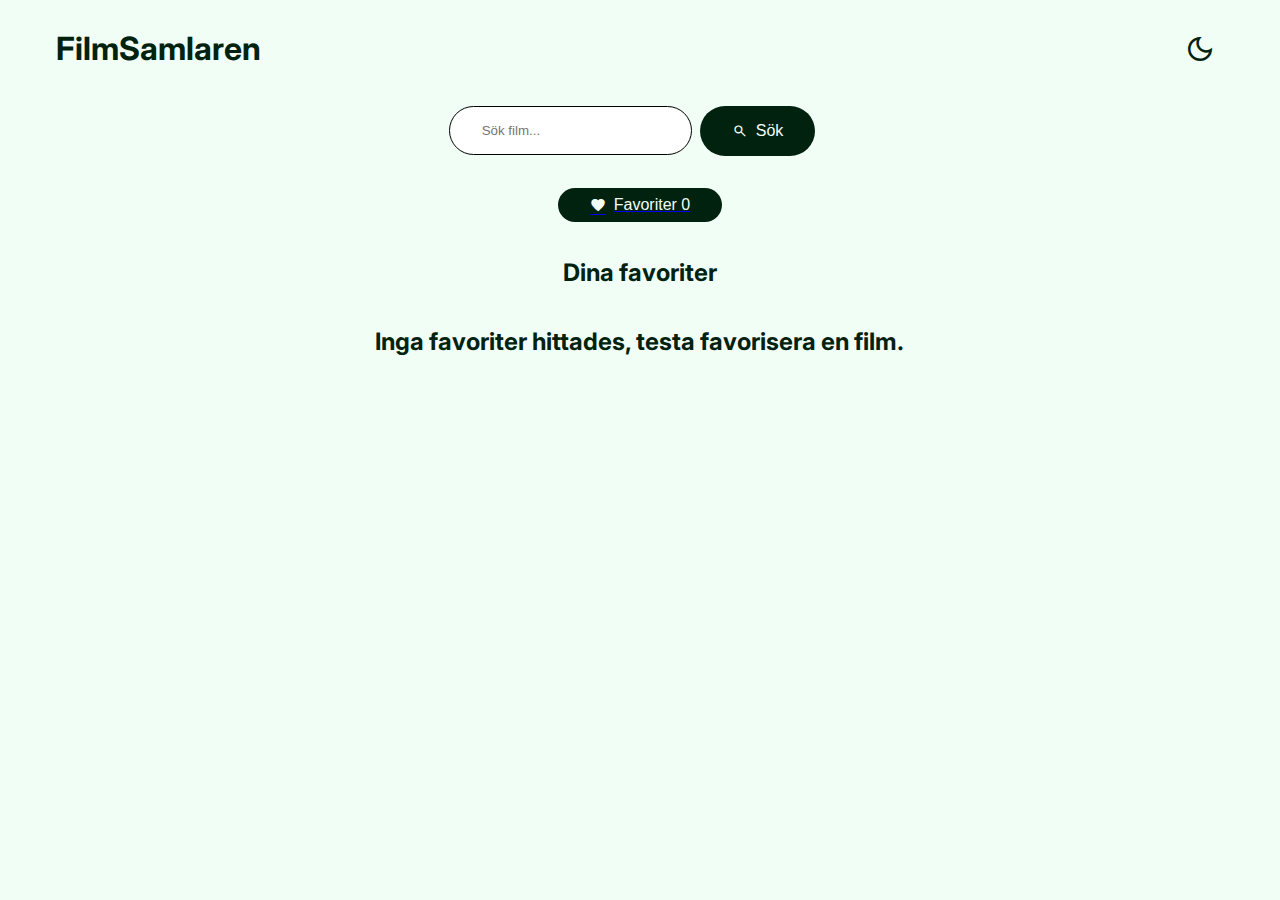
==== favoriter.html @ bff334ec "add favoriter.html and js" ====
<!DOCTYPE html>
<html lang="en">
  <head>
    <meta charset="UTF-8" />
    <meta name="viewport" content="width=device-width, initial-scale=1.0" />
    <meta
      name="description"
      content="Upptäck och spara dina favoritfilmer med FilmSamlaren."
    />
    <title>FilmSamlaren | Utforska Filmer</title>
    <link rel="stylesheet" href="style.css" />
    <link rel="shortcut icon" href="images/favicon.ico" type="image/x-icon" />
    <link rel="preconnect" href="https://fonts.googleapis.com" />
    <link rel="preconnect" href="https://fonts.gstatic.com" crossorigin />
    <link
      href="https://fonts.googleapis.com/css2?family=Inter:ital,opsz,wght@0,14..32,100..900;1,14..32,100..900&display=swap"
      rel="stylesheet"
    />
    <link
      href="https://fonts.googleapis.com/icon?family=Material+Icons"
      rel="stylesheet"
    />
    <link
      href="https://fonts.googleapis.com/css2?family=Material+Symbols+Outlined&display=block"
      rel="stylesheet"
    />
    <link
      href="https://fonts.googleapis.com/css?family=Material+Icons|Material+Icons+Outlined|Material+Icons+Two+Tone|Material+Icons+Round|Material+Icons+Sharp"
      rel="stylesheet"
    />
  </head>
  <body>
    <header>
      <h1 id="headerTitle"><a href="/index.html">FilmSamlaren</a></h1>
      <span
        class="material-symbols-outlined"
        id="darkMode"
        aria-label="Växla mellan mörkt och ljust läge"
      >
        dark_mode
      </span>
    </header>
    <main>
      <form id="searchField">
        <input
          type="text"
          name=""
          id="searchInput"
          placeholder="Sök film..."
          aria-label="Sök film"
        />
        <button type="submit" id="searchBtn" aria-label="Sökknapp">
          <span class="material-symbols-outlined">search</span> Sök
        </button>
      </form>
      <div class="buttonsNav">
        <a href="favoriter.html">
          <button id="favoriteTab" aria-label="Visa favoriter">
            <span class="material-icons">favorite</span>
            Favoriter
          </button>
        </a>
      </div>

      <div class="movieArea"></div>
      <div class="fullMovieArea"></div>
    </main>
    <footer></footer>

    <script src="favoriter.js"></script>
  </body>
</html>
---- style.css ----
:root {
  --text: #022210;
  --background: #f1fef6;
  --primary: #18f281;
  --secondary: #82bff7;
  --accent: #4358f4;
  --btn-text: #022210;
}
.dark-mode {
  --text: #ddfdeb;
  --background: #010e06;
  --primary: #0de777;
  --secondary: #08447d;
  --accent: #0b20bc;
  --btn-text: #022210;
}

body {
  font-family: 'Inter', serif;
  background-color: var(--background);
  color: var(--text);
  padding-left: 2rem;
  padding-right: 2rem;
  padding-bottom: 5rem;
  transition: background-color 0.4s ease-in-out, color 0.4s ease-in-out;
}

header {
  display: flex;
  justify-content: space-between;
  align-items: center;
  padding-left: 1rem;
  padding-right: 1rem;
  max-width: 1200px;
  margin: auto;
}

#headerTitle a {
  text-decoration: none;
  color: var(--text);
}

button {
  display: flex;
  justify-content: center;
  align-items: center;
  border: none;
  background-color: var(--primary);
  color: var(--btn-text);
  border-radius: 5rem;
  padding: 1rem 2rem;
  cursor: pointer;
  transition: transform 0.1s ease-in-out;
  margin: 1rem;
  font-size: 1rem;
}

#searchField {
  display: flex;
  justify-content: center;
  align-items: center;
}

.buttonsNav {
  display: flex;
  flex-direction: column;
  justify-content: center;
  align-items: center;
}

input {
  border: solid 1px black;
  border-radius: 5rem;
  padding: 1rem 2rem;
}

#searchBtn {
  margin-left: 0.5rem;
  cursor: pointer;
  transition: transform 0.1s ease-in-out;
  background-color: var(--text);
  color: var(--background);
  /*   padding: 0.75rem 2rem; */
}

#favoriteTab {
  cursor: pointer;
  transition: transform 0.1s ease-in-out;
  background-color: var(--text);
  color: var(--background);
  padding: 0.5rem 2rem;
}

img {
  border-radius: 1rem;
}

.material-symbols-outlined,
.material-icons {
  margin-right: 0.5rem;
  font-size: 1rem !important;
}

.movieBtns {
  display: flex;
  justify-content: center;
  align-items: center;
}

#favoriteBtn {
  background-color: var(--text);
  color: var(--background);
  padding: 1rem 1rem;
}

#favoriteBtn .material-symbols-outlined,
#favoriteBtn .material-icons {
  margin-right: 0rem;
}

button:hover,
#darkMode:hover,
#searchBtn:hover {
  transform: scale(1.05);
}

button:active,
#darkMode:active,
#searchBtn:active {
  transform: scale(0.95);
}

#darkMode {
  cursor: pointer;
  transition: transform 0.1s ease-in-out;
  font-size: 2rem !important;
}

.movieArea {
  display: grid;
  grid-template-columns: 1fr 1fr 1fr;
  gap: 2rem;
  max-width: 1200px;
  margin: auto;
  align-items: center;
  justify-items: center;
}

.movieCard {
  display: flex;
  flex-direction: column;
  justify-content: center;
  align-items: center;
}

#errorTxt {
  grid-column-start: 1;
  grid-column-end: 4;
}

.fullMovieArea {
  max-width: 800px;
  margin: auto;

  display: flex;
  flex-direction: column;
  justify-content: center;
  align-items: center;

  /*   display: grid;
  grid-template-columns: 1fr 1fr;
  gap: 2rem;
  justify-content: center;
  justify-items: center;
  align-items: center; */
}

#fullMovieH2 {
  font-size: 3rem;
  text-align: center;
}

.fullMoviePoster {
  box-shadow: 0px 0px 50px hsl(0, 0%, 75%);
  margin-top: 2rem;
  margin-bottom: 2rem;
}

@media (max-width: 970px) {
  .movieArea {
    grid-template-columns: 1fr 1fr;
  }
}
@media (max-width: 768px) {
  .movieArea {
    grid-template-columns: 1fr;
  }
}
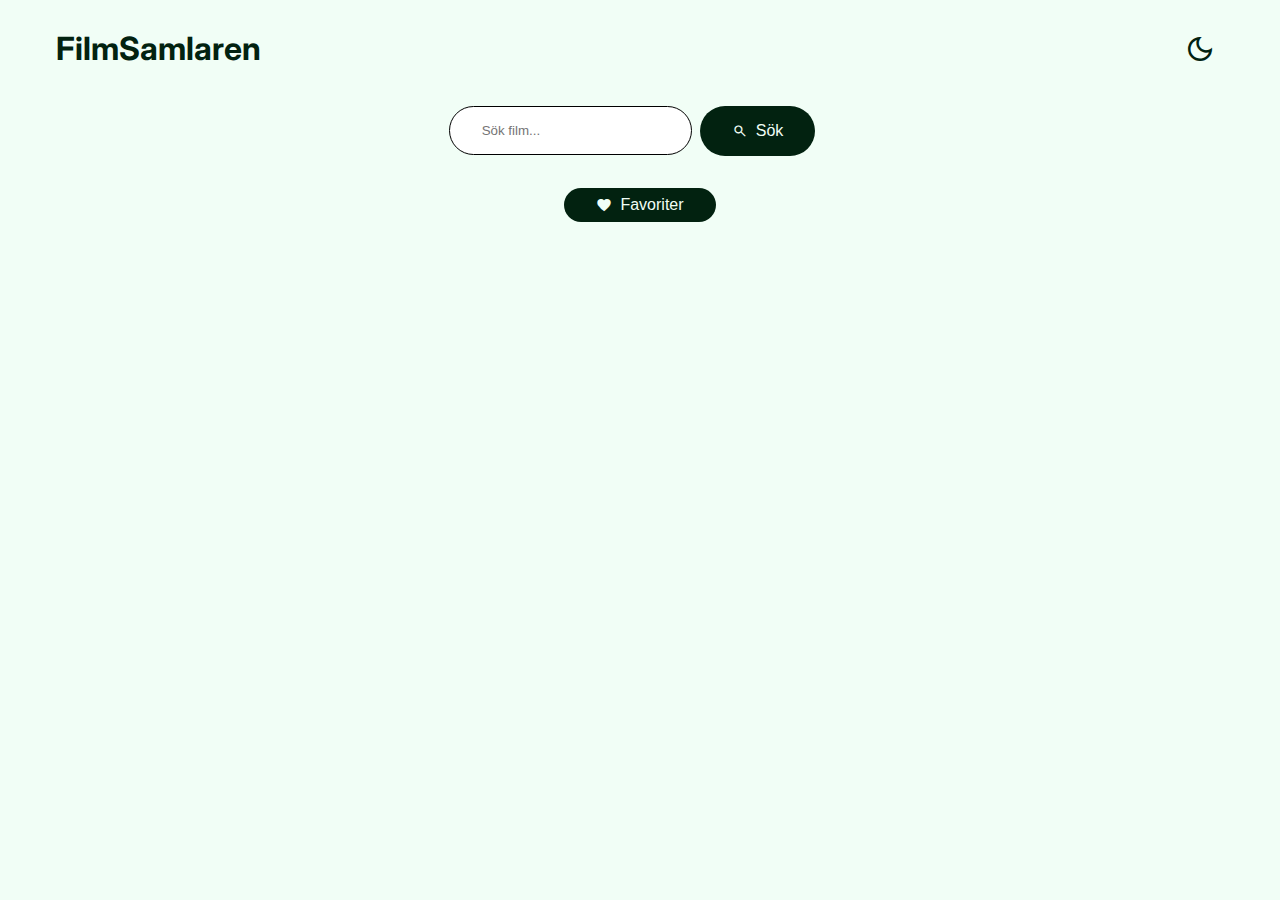
==== commit 1bb35c28: "added config.js" ====
--- a/favoriter.html
+++ b/favoriter.html
@@ -67,6 +67,6 @@
     </main>
     <footer></footer>
 
-    <script src="favoriter.js"></script>
+    <script src="favoriter.js" type="module"></script>
   </body>
 </html>
--- a/style.css
+++ b/style.css
@@ -91,6 +91,10 @@
   padding: 0.5rem 2rem;
 }
 
+.buttonsNav a {
+  text-decoration: none;
+}
+
 img {
   border-radius: 1rem;
 }
